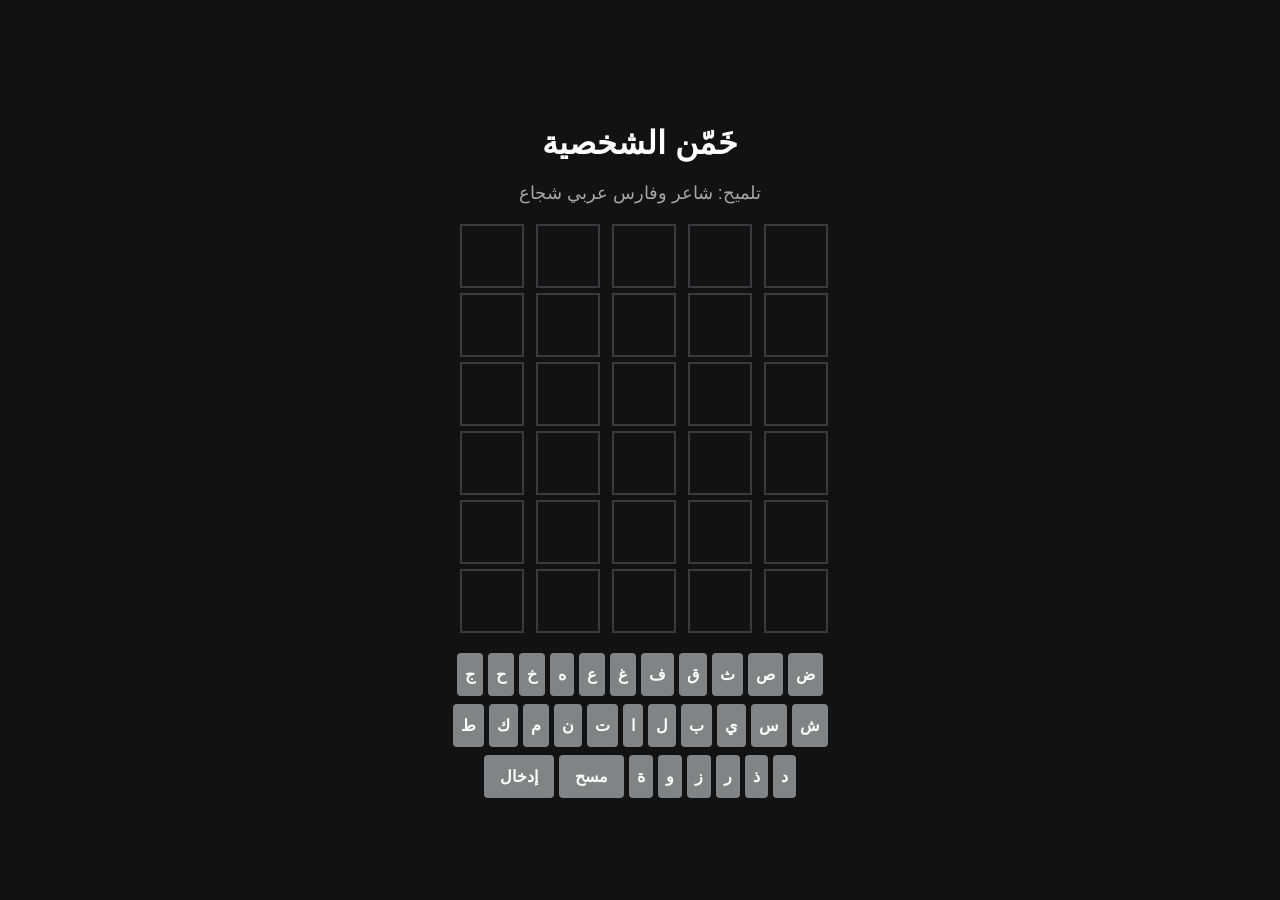
==== index.html @ 22338a53 "Add files via upload" ====
<!DOCTYPE html>
<html lang="ar" dir="rtl">
<head>
    <meta charset="UTF-8">
    <meta name="viewport" content="width=device-width, initial-scale=1.0">
    <title>لعبة تخمين الشخصيات</title>
    <link rel="stylesheet" href="style.css">
</head>
<body>

    <div class="game-container">
        <h1>خَمّن الشخصية</h1>
        <p id="hint-text" class="hint"></p>

        <!-- شبكة التخمين -->
        <div id="board" class="board"></div>

        <!-- لوحة المفاتيح -->
        <div id="keyboard" class="keyboard"></div>
    </div>

    <!-- نافذة القصة التي تظهر عند الحل -->
    <div id="story-modal" class="modal">
        <div class="modal-content">
            <h2 id="character-name"></h2>
            <p id="character-story"></p>
<button onclick="document.getElementById('story-modal').style.display='none'">إغلاق وحفظ النتيجة</button>        </div>
    </div>

    <script src="script.js"></script>
</body>
</html>
---- style.css ----
body {
    font-family: 'Segoe UI', Tahoma, Geneva, Verdana, sans-serif;
    background-color: #121213;
    color: white;
    display: flex;
    justify-content: center;
    align-items: center;
    min-height: 100vh;
    margin: 0;
}

.game-container {
    text-align: center;
    max-width: 400px;
}

.hint {
    color: #a6a6a6;
    font-size: 1.1rem;
    margin-bottom: 20px;
}

/* شبكة اللعب */
.board {
    display: grid;
    grid-template-rows: repeat(6, 1fr);
    gap: 5px;
    margin-bottom: 20px;
}

.row {
    display: grid;
    grid-template-columns: repeat(5, 1fr);
    gap: 5px;
}

.tile {
    width: 60px;
    height: 60px;
    border: 2px solid #3a3a3c;
    display: flex;
    justify-content: center;
    align-items: center;
    font-size: 2rem;
    font-weight: bold;
    text-transform: uppercase;
}

/* ألوان التخمين */
.correct { background-color: #538d4e; border-color: #538d4e; } /* أخضر */
.present { background-color: #b59f3b; border-color: #b59f3b; } /* أصفر */
.absent  { background-color: #3a3a3c; border-color: #3a3a3c; } /* رمادي */

/* لوحة المفاتيح */
.keyboard {
    display: flex;
    flex-direction: column;
    gap: 8px;
}

.keyboard-row {
    display: flex;
    justify-content: center;
    gap: 5px;
}

.key {
    background-color: #818384;
    color: white;
    border: none;
    padding: 12px 8px;
    border-radius: 4px;
    cursor: pointer;
    font-size: 1rem;
    font-weight: bold;
}

.key.wide { padding: 12px 16px; }

/* نافذة القصة (Modal) */
.modal {
    display: none;
    position: fixed;
    top: 0; left: 0; width: 100%; height: 100%;
    background-color: rgba(0, 0, 0, 0.85);
    justify-content: center;
    align-items: center;
}

.modal-content {
    background-color: #222;
    padding: 30px;
    border-radius: 10px;
    max-width: 80%;
    text-align: right;
    box-shadow: 0 0 20px rgba(255,255,255,0.2);
}

.modal-content h2 { color: #538d4e; margin-top: 0; }
.modal-content p { line-height: 1.6; font-size: 1.1rem; }
.modal-content button {
    background-color: #538d4e;
    color: white;
    border: none;
    padding: 10px 20px;
    font-size: 1rem;
    cursor: pointer;
    border-radius: 5px;
    margin-top: 15px;
}
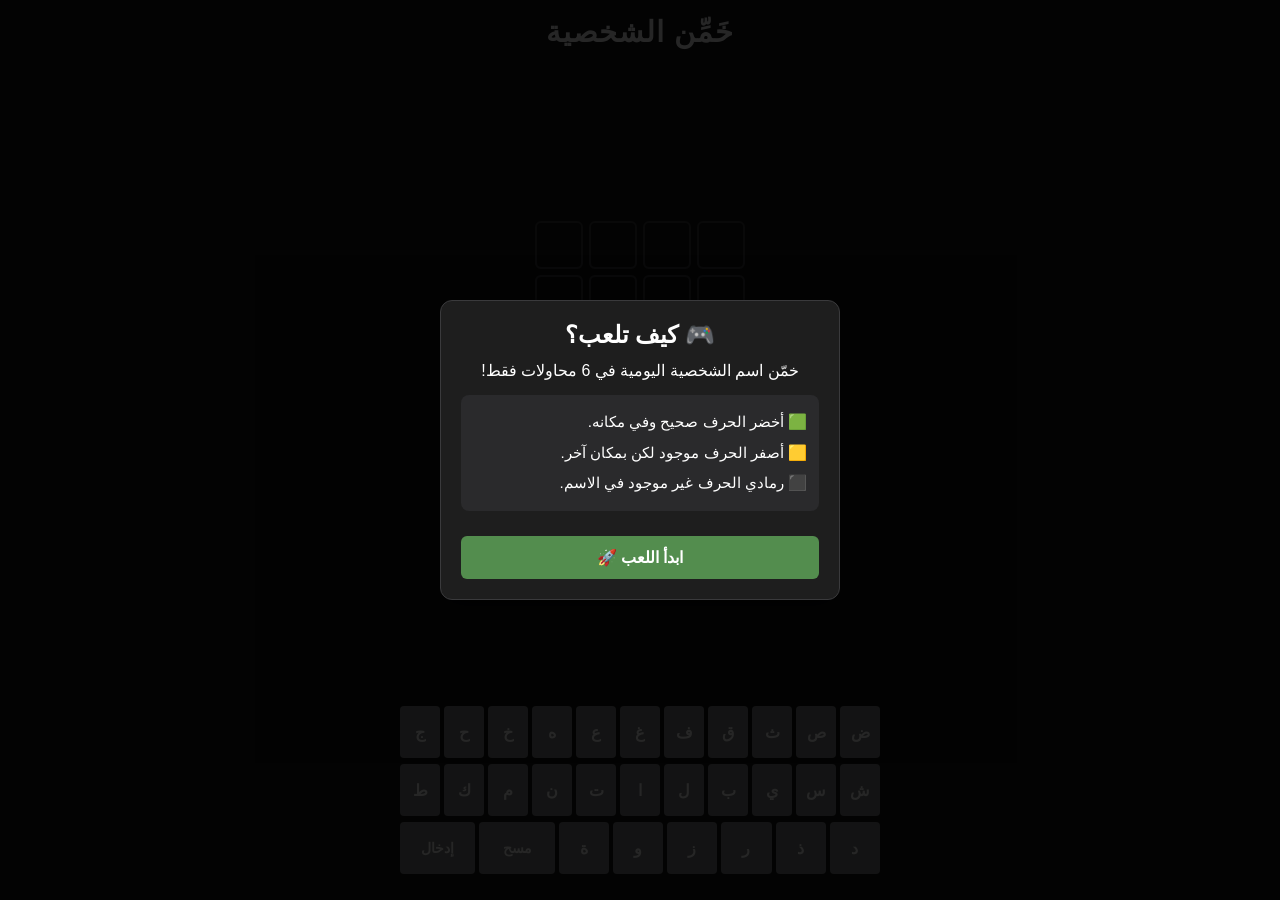
==== commit 633b8be7: "Add files via upload" ====
--- a/index.html
+++ b/index.html
@@ -2,31 +2,62 @@
 <html lang="ar" dir="rtl">
 <head>
     <meta charset="UTF-8">
-    <meta name="viewport" content="width=device-width, initial-scale=1.0">
-    <title>لعبة تخمين الشخصيات</title>
-    <link rel="stylesheet" href="style.css">
+    <meta name="viewport" content="width=device-width, initial-scale=1.0, maximum-scale=1.0, user-scalable=no">
+    <title>خَمِّن الشخصية</title>
+    <link rel="stylesheet" href="style.css?v=2.0">
 </head>
 <body>
 
     <div class="game-container">
-        <h1>خَمّن الشخصية</h1>
-        <p id="hint-text" class="hint"></p>
+        <header>
+            <h1>خَمِّن الشخصية</h1>
+        </header>
 
-        <!-- شبكة التخمين -->
-        <div id="board" class="board"></div>
+        <!-- شبكة المربعات -->
+        <main id="board-container">
+            <div id="board"></div>
+        </main>
 
         <!-- لوحة المفاتيح -->
-        <div id="keyboard" class="keyboard"></div>
+        <div id="keyboard-container">
+            <div id="keyboard"></div>
+        </div>
     </div>
 
-    <!-- نافذة القصة التي تظهر عند الحل -->
-    <div id="story-modal" class="modal">
+    <!-- 1️⃣ نافذة الشرح (بداية اللعبة) -->
+    <div id="instructions-modal" class="modal">
+        <div class="modal-content">
+            <h2>🎮 كيف تلعب؟</h2>
+            <p>خمّن اسم الشخصية اليومية في 6 محاولات فقط!</p>
+            <div class="rules-list">
+                <p><span class="badge green">🟩 أخضر</span> الحرف صحيح وفي مكانه.</p>
+                <p><span class="badge yellow">🟨 أصفر</span> الحرف موجود لكن بمكان آخر.</p>
+                <p><span class="badge gray">⬛ رمادي</span> الحرف غير موجود في الاسم.</p>
+            </div>
+            <button class="btn" onclick="closeInstructions()">ابدأ اللعب 🚀</button>
+        </div>
+    </div>
+
+    <!-- 2️⃣ نافذة الفوز (القصة) -->
+    <div id="story-modal" class="modal" style="display: none;">
         <div class="modal-content">
             <h2 id="character-name"></h2>
-            <p id="character-story"></p>
-<button onclick="document.getElementById('story-modal').style.display='none'">إغلاق وحفظ النتيجة</button>        </div>
+            <p id="character-story" class="story-text"></p>
+            <button class="btn" onclick="document.getElementById('story-modal').style.display='none'">إغلاق</button>
+        </div>
     </div>
 
-    <script src="script.js"></script>
+    <!-- 3️⃣ نافذة الخسارة (الكلمة فقط) -->
+    <div id="lose-modal" class="modal" style="display: none;">
+        <div class="modal-content">
+            <h2>انتهت المحاولات! ⏳</h2>
+            <p>الكلمة الصحيحة لليوم كانت:</p>
+            <h1 id="correct-word-display" class="highlight-word"></h1>
+            <p>حاول مرة أخرى غداً مع شخصية جديدة!</p>
+            <button class="btn" onclick="document.getElementById('lose-modal').style.display='none'">إغلاق</button>
+        </div>
+    </div>
+
+    <script src="script.js?v=2.0"></script>
 </body>
 </html>
--- a/style.css
+++ b/style.css
@@ -1,110 +1,200 @@
+* {
+    box-sizing: border-box;
+    margin: 0;
+    padding: 0;
+    font-family: -apple-system, BlinkMacSystemFont, "Segoe UI", Roboto, Helvetica, Arial, sans-serif;
+    -webkit-tap-highlight-color: transparent;
+}
+
 body {
-    font-family: 'Segoe UI', Tahoma, Geneva, Verdana, sans-serif;
     background-color: #121213;
-    color: white;
+    color: #ffffff;
     display: flex;
     justify-content: center;
     align-items: center;
     min-height: 100vh;
-    margin: 0;
+    min-height: -webkit-fill-available;
+    direction: rtl;
+    overflow: hidden;
+}
+
+html {
+    height: -webkit-fill-available;
 }
 
 .game-container {
+    width: 100%;
+    max-width: 500px;
+    height: 100vh;
+    height: 100dvh;
+    display: flex;
+    flex-direction: column;
+    justify-content: space-between;
+    align-items: center;
+    padding: 10px;
+}
+
+header h1 {
+    font-size: 1.8rem;
+    font-weight: bold;
+    letter-spacing: 1px;
+    margin-top: 5px;
+    margin-bottom: 5px;
     text-align: center;
-    max-width: 400px;
-}
-
-.hint {
-    color: #a6a6a6;
-    font-size: 1.1rem;
-    margin-bottom: 20px;
-}
-
-/* شبكة اللعب */
-.board {
-    display: grid;
-    grid-template-rows: repeat(6, 1fr);
-    gap: 5px;
-    margin-bottom: 20px;
+}
+
+/* شبكة اللعب وتوسيطها */
+#board-container {
+    display: flex;
+    justify-content: center;
+    align-items: center;
+    flex-grow: 1;
+    width: 100%;
+    overflow: hidden;
+}
+
+#board {
+    display: flex;
+    flex-direction: column;
+    gap: 6px;
+    align-items: center;
+    justify-content: center;
 }
 
 .row {
-    display: grid;
-    grid-template-columns: repeat(5, 1fr);
-    gap: 5px;
+    display: flex;
+    gap: 6px;
+    justify-content: center;
+    width: 100%;
 }
 
 .tile {
-    width: 60px;
-    height: 60px;
+    width: 48px;
+    height: 48px;
     border: 2px solid #3a3a3c;
     display: flex;
     justify-content: center;
     align-items: center;
-    font-size: 2rem;
-    font-weight: bold;
-    text-transform: uppercase;
-}
-
-/* ألوان التخمين */
-.correct { background-color: #538d4e; border-color: #538d4e; } /* أخضر */
-.present { background-color: #b59f3b; border-color: #b59f3b; } /* أصفر */
-.absent  { background-color: #3a3a3c; border-color: #3a3a3c; } /* رمادي */
+    font-size: 1.6rem;
+    font-weight: bold;
+    color: #ffffff;
+    user-select: none;
+    border-radius: 6px;
+    transition: transform 0.15s ease-in-out, background-color 0.15s ease;
+}
+
+/* حالة المربعات */
+.tile.correct { background-color: #538d4e; border-color: #538d4e; }
+.tile.present { background-color: #b59f3b; border-color: #b59f3b; }
+.tile.absent { background-color: #3a3a3c; border-color: #3a3a3c; }
 
 /* لوحة المفاتيح */
-.keyboard {
-    display: flex;
-    flex-direction: column;
-    gap: 8px;
+#keyboard-container { 
+    width: 100%;
+    padding-bottom: 10px;
 }
 
 .keyboard-row {
     display: flex;
     justify-content: center;
-    gap: 5px;
+    gap: 4px;
+    margin-bottom: 6px;
+    touch-action: manipulation;
 }
 
 .key {
     background-color: #818384;
-    color: white;
-    border: none;
-    padding: 12px 8px;
+    color: #ffffff;
+    border: 0;
     border-radius: 4px;
+    height: 52px;
+    flex: 1;
+    font-size: 1rem;
+    font-weight: bold;
     cursor: pointer;
-    font-size: 1rem;
-    font-weight: bold;
-}
-
-.key.wide { padding: 12px 16px; }
-
-/* نافذة القصة (Modal) */
+    user-select: none;
+    display: flex;
+    justify-content: center;
+    align-items: center;
+}
+
+.key.wide { flex: 1.5; font-size: 0.85rem; }
+.key:active { background-color: #6a6b6c; }
+
+/* 🌟 تنسيق النوافذ المنبثقة (Modals) */
 .modal {
-    display: none;
     position: fixed;
-    top: 0; left: 0; width: 100%; height: 100%;
+    top: 0;
+    left: 0;
+    width: 100%;
+    height: 100%;
     background-color: rgba(0, 0, 0, 0.85);
-    justify-content: center;
-    align-items: center;
+    display: flex;
+    justify-content: center;
+    align-items: center;
+    z-index: 1000;
+    padding: 15px;
 }
 
 .modal-content {
-    background-color: #222;
-    padding: 30px;
-    border-radius: 10px;
-    max-width: 80%;
+    background-color: #1e1e1e;
+    border: 1px solid #3a3a3c;
+    border-radius: 12px;
+    padding: 20px;
+    width: 100%;
+    max-width: 400px;
+    text-align: center;
+    box-shadow: 0 8px 24px rgba(0, 0, 0, 0.5);
+}
+
+.modal-content h2 {
+    margin-bottom: 12px;
+    color: #ffffff;
+}
+
+.rules-list {
     text-align: right;
-    box-shadow: 0 0 20px rgba(255,255,255,0.2);
-}
-
-.modal-content h2 { color: #538d4e; margin-top: 0; }
-.modal-content p { line-height: 1.6; font-size: 1.1rem; }
-.modal-content button {
+    margin: 15px 0;
+    line-height: 2;
+    background: #2a2a2c;
+    padding: 12px;
+    border-radius: 8px;
+    font-size: 0.95rem;
+}
+
+.story-text {
+    text-align: right;
+    line-height: 1.7;
+    margin: 15px 0;
+    color: #d7dedc;
+    max-height: 220px;
+    overflow-y: auto;
+    font-size: 0.95rem;
+}
+
+.highlight-word {
+    color: #e74c3c;
+    font-size: 2.2rem;
+    margin: 15px 0;
+}
+
+.btn {
     background-color: #538d4e;
     color: white;
     border: none;
-    padding: 10px 20px;
+    padding: 12px 24px;
     font-size: 1rem;
+    font-weight: bold;
+    border-radius: 6px;
     cursor: pointer;
-    border-radius: 5px;
-    margin-top: 15px;
+    margin-top: 10px;
+    width: 100%;
+}
+.btn:hover { background-color: #467742; }
+
+/* 📱 تحسينات خاصة لشاشات الهواتف الصغرى */
+@media (max-height: 670px) {
+    header h1 { font-size: 1.4rem; }
+    .tile { width: 40px; height: 40px; font-size: 1.3rem; }
+    .key { height: 44px; font-size: 0.9rem; }
 }
